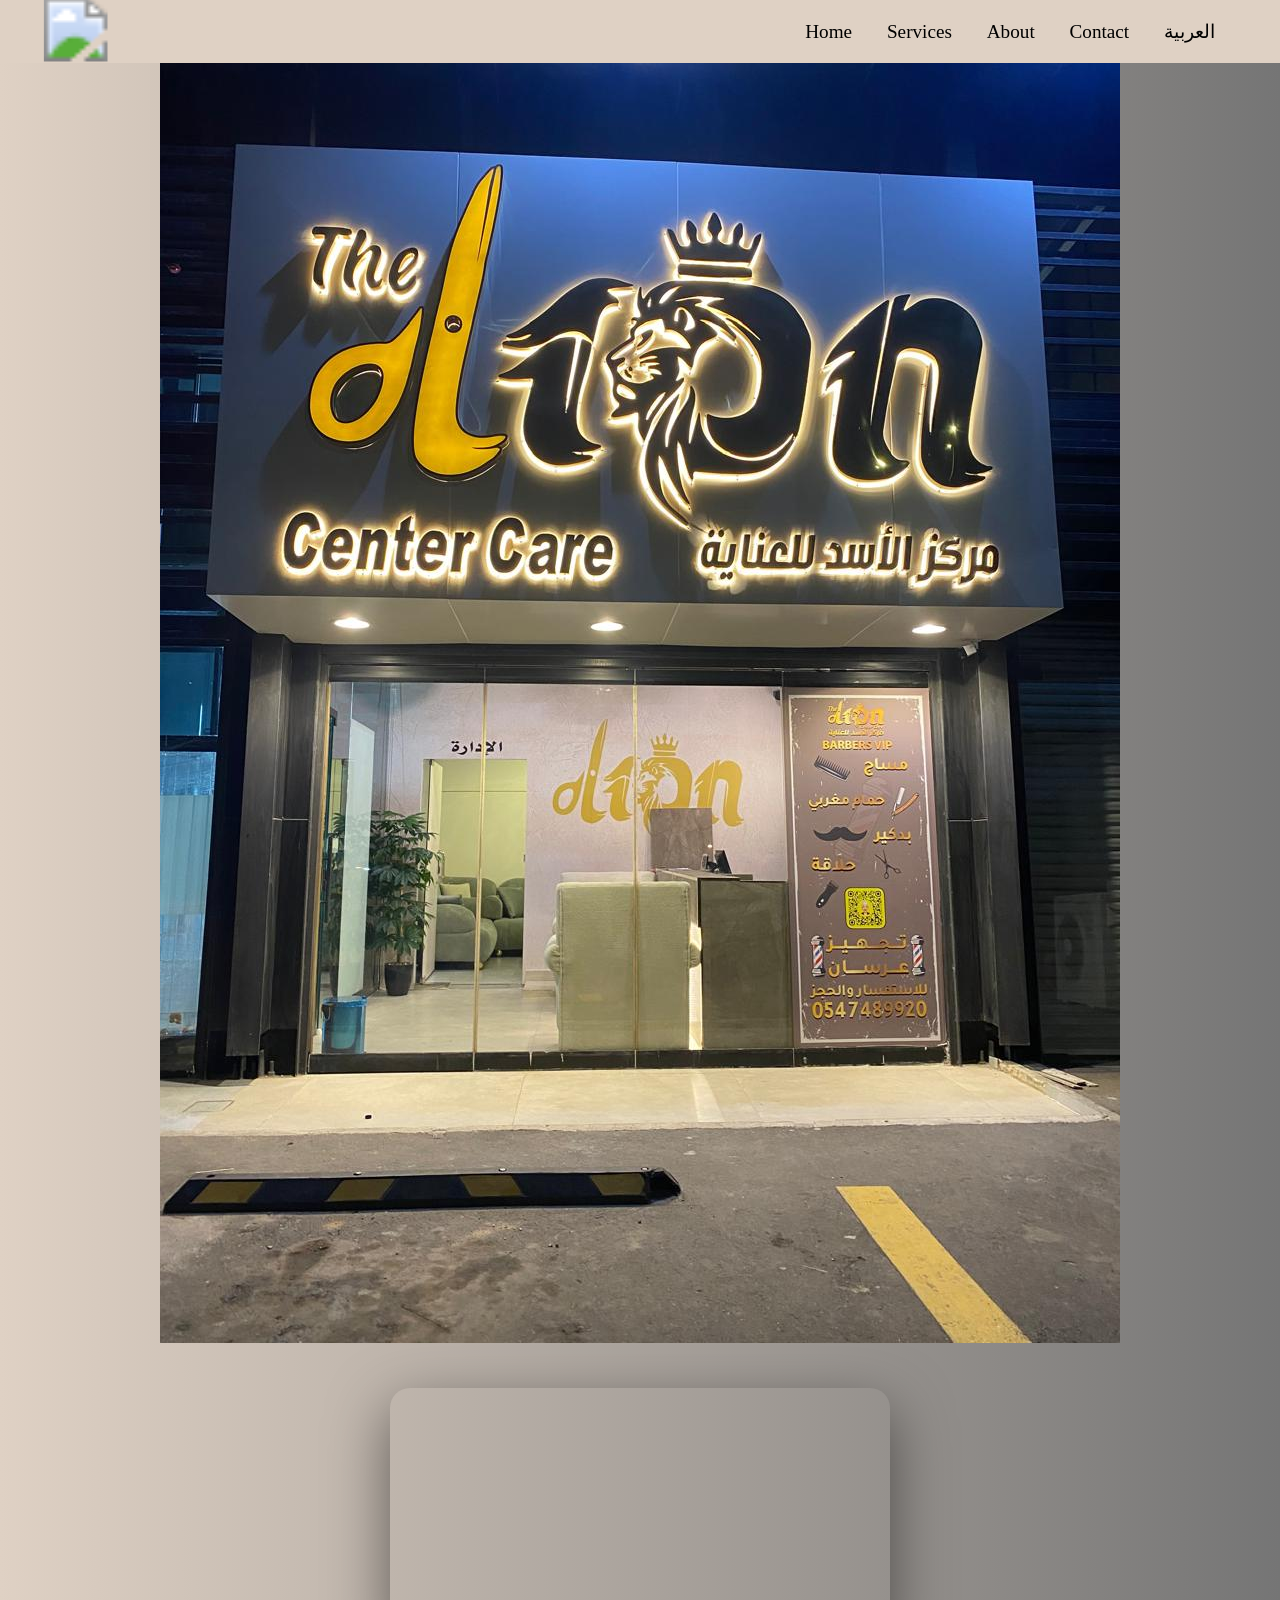
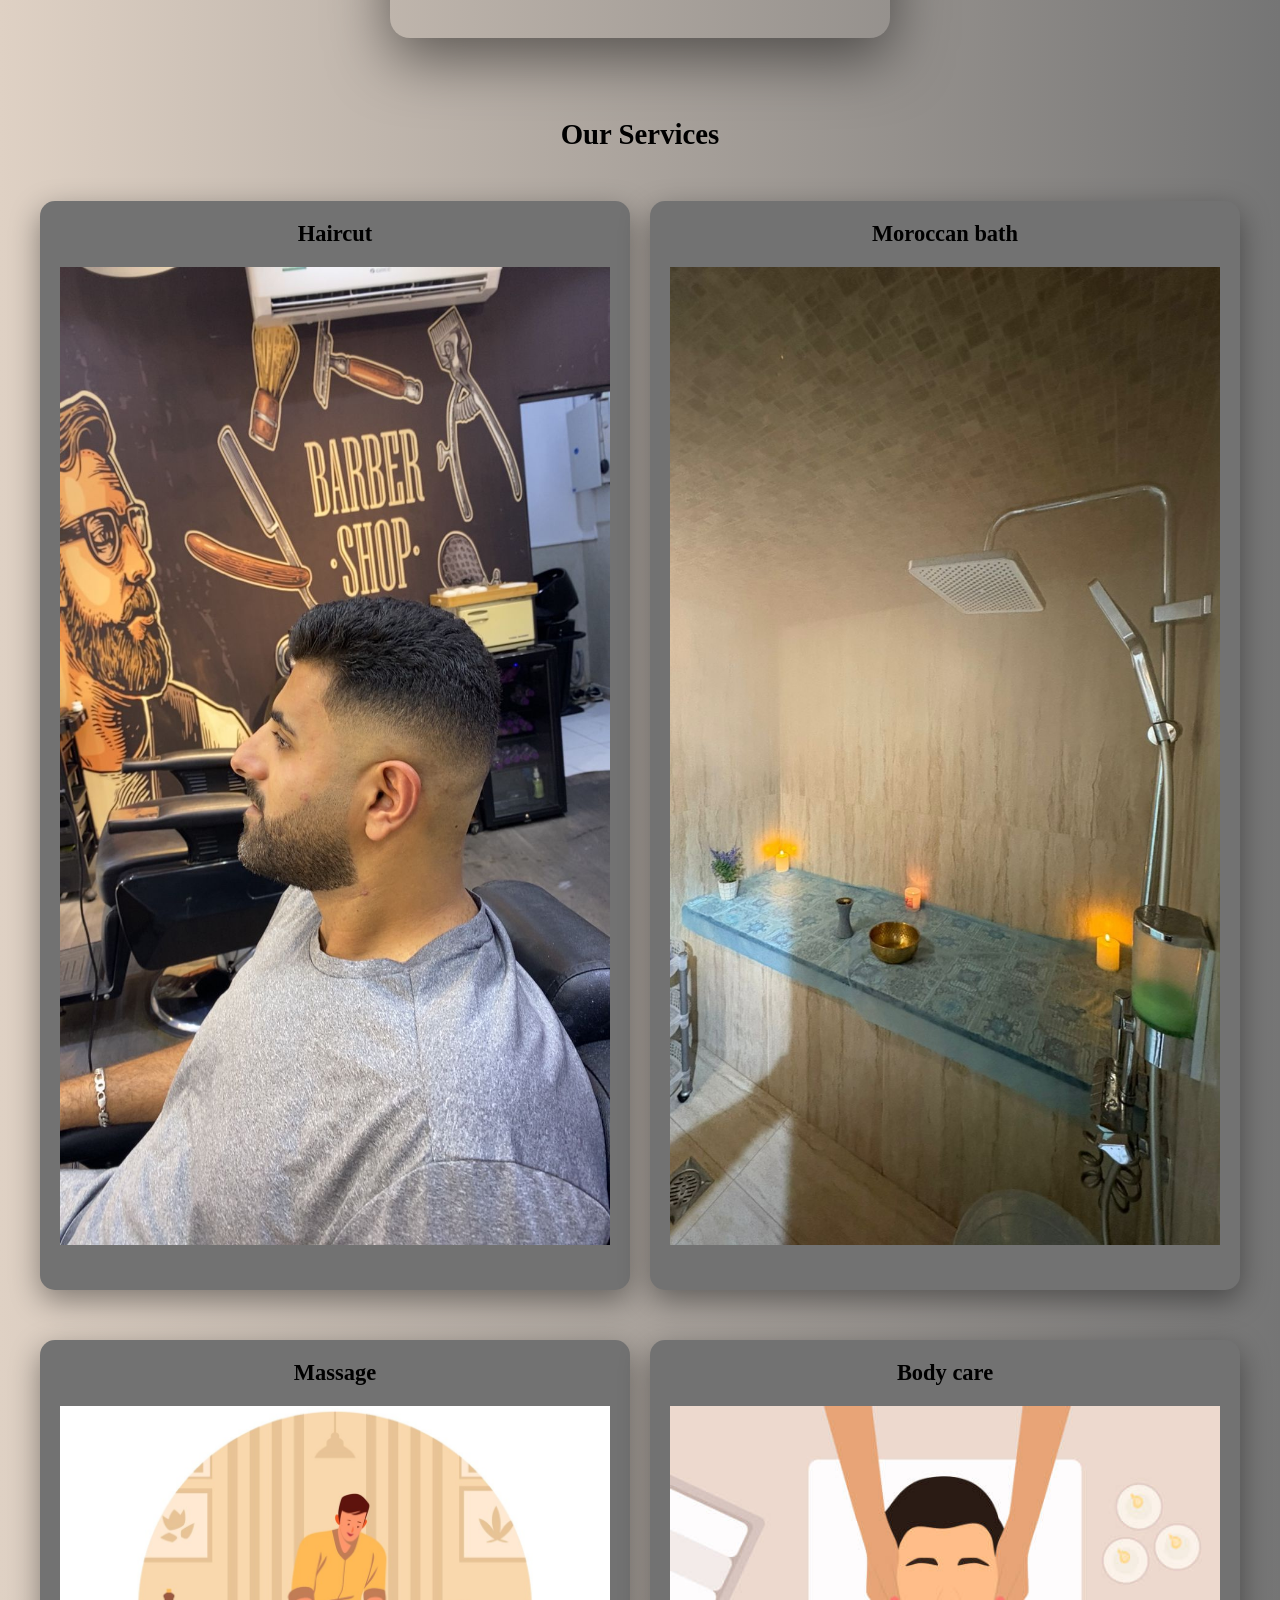
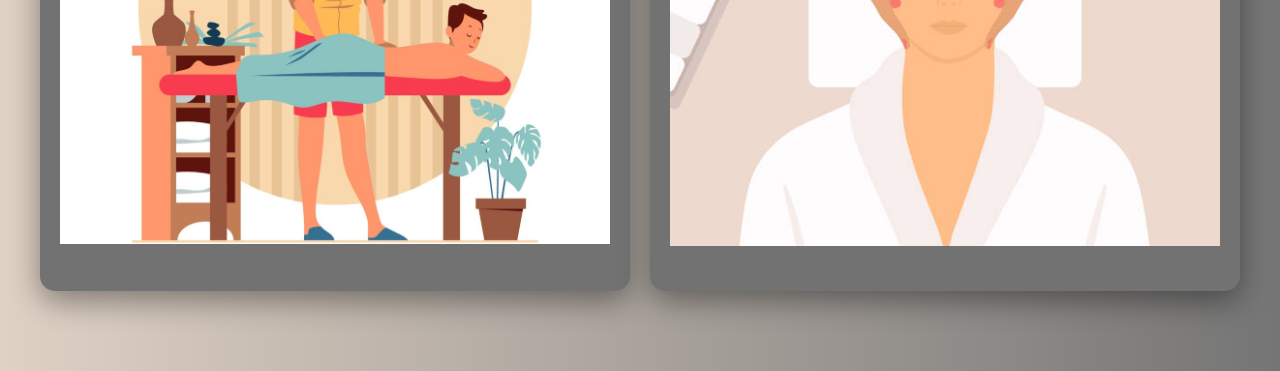
==== index.html @ b3e07620 "Update index.html" ====
<!DOCTYPE html>
<html lang="en">
<head>
<meta charset="UTF-8">
<meta name="viewport" content="width=device-width, initial-scale=1.0">
<title>The Lion center care</title>
<link href="https://fonts.googleapis.com/css2?family=Poppins:wght@300;500;700&display=swap" rel="stylesheet">
<link href="https://unpkg.com/aos@2.3.4/dist/aos.css" rel="stylesheet">
<link href="css.css" rel="stylesheet">
<link href="ico.ico" rel="icon">
</head>

<body>

<nav>
  <img src="upscale.png" alt="The Lion center care" width="31" height="17">

  <div class="menu" id="menu">
    <a href="index.html">Home</a>
    <a href="services.html">Services</a>
    <a href="about.html">About</a>
    <a href="contact.html">Contact</a>
    <a href="index_a.html">العربية</a>
  </div>
  <div class="hamburger" onclick="toggleMenu()">
    ☰
  </div>
</nav>
<img src="front.jpg" data-aos="zoom-in" class="front">
<div class="hero-video" data-aos="fade-in">
  <video autoplay muted loop playsinline>
    <source src="video.mp4" type="video/mp4">
  </video>
</div>

<div class="section">
  <h2 data-aos="fade-up">Our Services</h2>
  <div class="cards">
    <div class="card" data-aos="fade-right" data-aos-offset="0" data-aos-anchor-placement="bottom-bottom">
      <h3>Haircut</h3>
      <img src="front.jpeg">
    </div>
    <div class="card" data-aos="fade-left" data-aos-offset="0" data-aos-anchor-placement="bottom-bottom">
      <h3>Moroccan bath</h3>
      <img src="bath.jpeg">
    </div>
  </div>
  <div class="cards">
    <div class="card" data-aos="fade-right" data-aos-offset="0" data-aos-anchor-placement="bottom-bottom">
      <h3>Massage</h3>
      <img src="massag.jpg">
    </div>
    <div class="card" data-aos="fade-left" data-aos-offset="0" data-aos-anchor-placement="bottom-bottom">
      <h3>Body care</h3>
      <img src="body.jpg">
    </div>
  </div>
</div>

<script src="https://unpkg.com/aos@2.3.4/dist/aos.js"></script>
<script src="js.js"></script>

</body>
</html>
---- css.css ----
*{
  margin:0;
  padding:0;
}

body{
  background: linear-gradient(to right,rgb(223,209,196),#757575);
  color:black;
  text-align:center;
  justify-content: center;
  align-items: center;
  font-size: larger;
}

nav{
 background: rgb(223,209,196);
 display:flex;
 justify-content:space-between;
 align-items:center;
 padding:20px 50px;
 position: relative;
 top:0;
 z-index:1000;
}

nav img{
  transform: scale(4)translateX(10px);
}

a{
  color:black;
  text-decoration:none;
  margin:0 15px;
  transition:.3s;
}

a:hover{
  color:red;
}

.section {
  padding: 80px 20px;
  max-width: 1200px;
  margin: auto;
}

.cards{
  display:grid;
  grid-template-columns:repeat(auto-fit,minmax(250px,1fr));
  gap:20px;
  margin-top:50px;
}

.card{
 background:#727272;
 padding:20px;
 border-radius:15px;
 transition:.3s;
 width:fit-content;
 box-shadow: 0 10px 30px rgba(0,0,0,0.4);
}

.card img{
  width:100%;
  border-radius:10px;
  padding:20px 0px;
}

.hero-video {
  display: flex;
  justify-content: center;
  margin-top: 40px;
}

.hero-video video {
  width: 90%;
  max-width: 500px;
  border-radius: 20px;
  box-shadow: 0 20px 60px rgba(0,0,0,0.5);
}

.hamburger {
  display: none;
  font-size: 30px;
  cursor: pointer;
}

.container{
  padding:50px;
  overflow-x: auto;
}
.service{
  margin-bottom:40px;
  display:flex;
  gap:20px;
  align-items: center;
  justify-content: center;
}
.service img{
  width:500px;
  border-radius:15px;
}

.img img{
    width: 1080px;
  }

@media (max-width: 1080px) {

  nav {
    padding: 15px 20px;
  }

  .service img{
  width:200px;
  }

  .img img{
    width: 400px;
  }

  .menu {
    position: absolute;
    top: 80px;
    right: 0;
    background: rgb(223,209,196);
    width: 100%;
    display: none;
    flex-direction: column;
    text-align: center;
  }

  .menu a {
    display: block;
    padding: 15px;
    border-top: 1px solid #ccc;
  }

  .menu.active {
    display: flex;
  }

  .hamburger {
    display: block;
  }
}
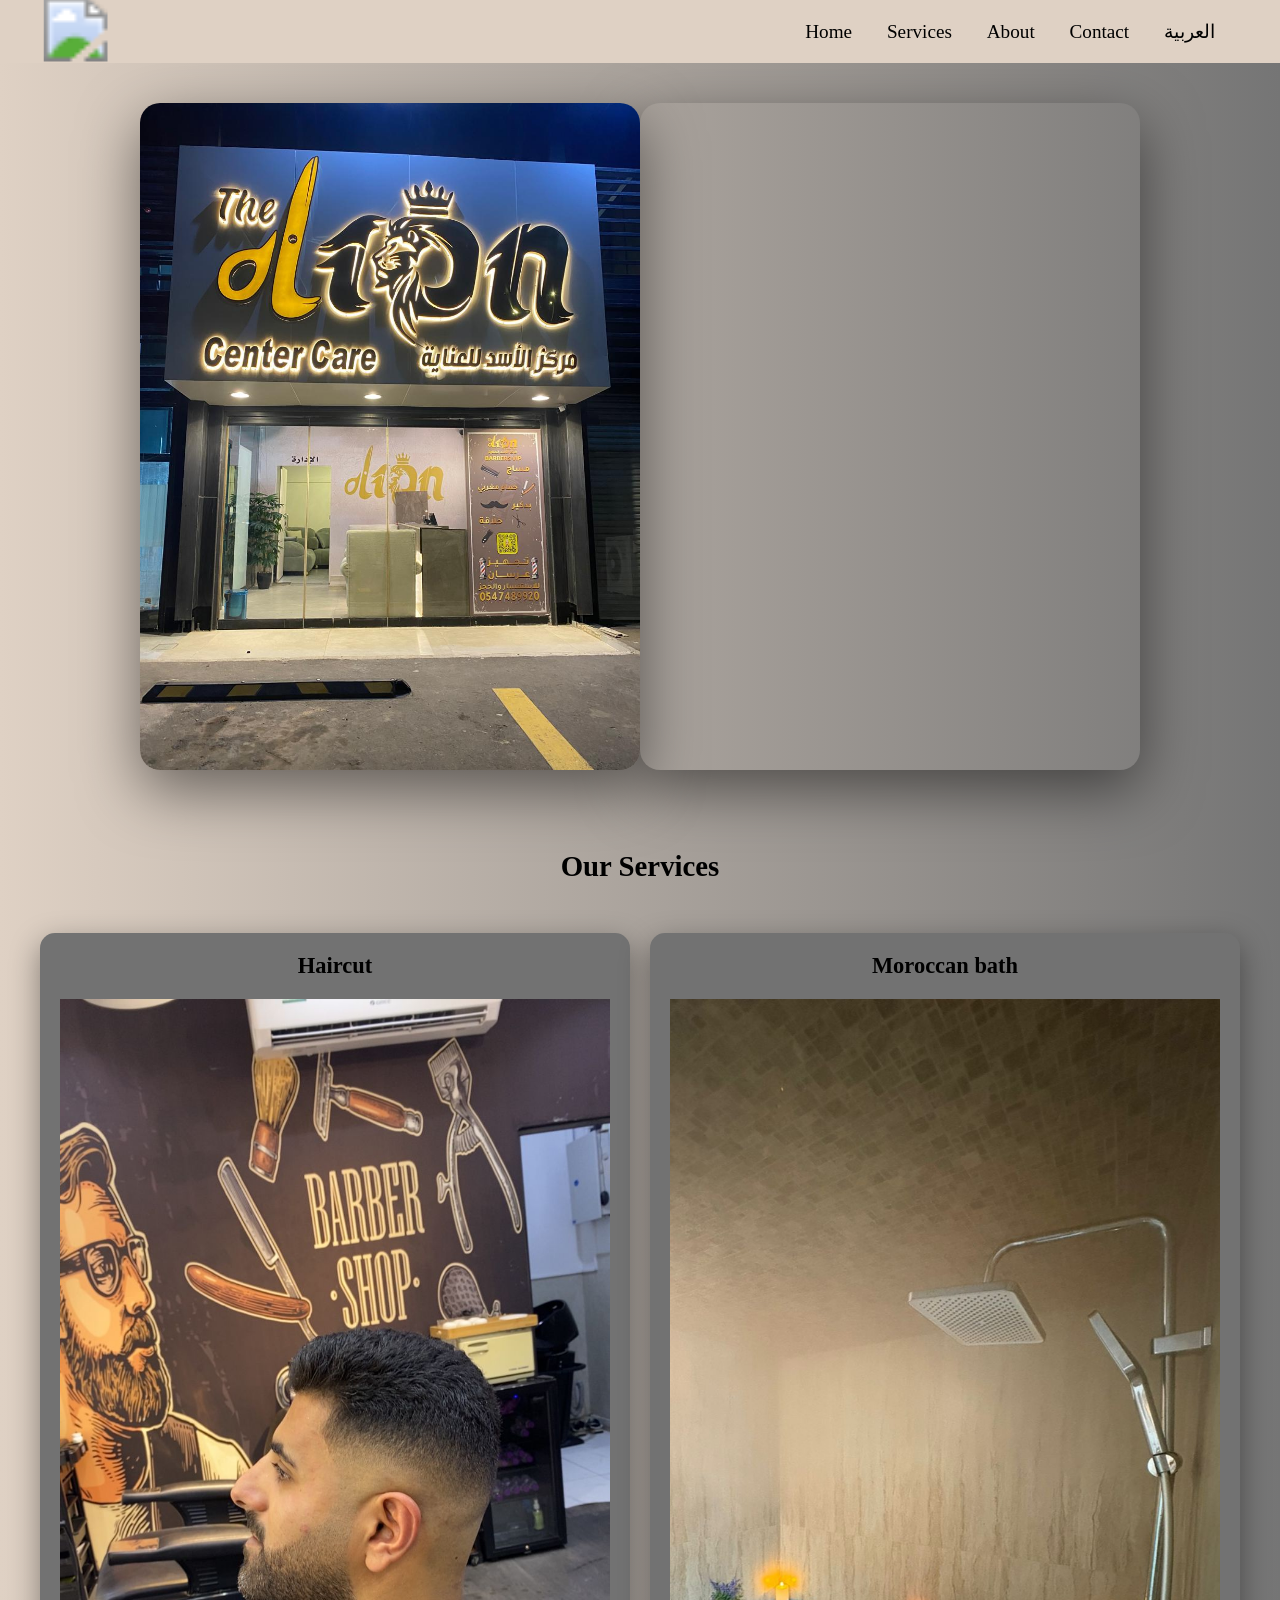
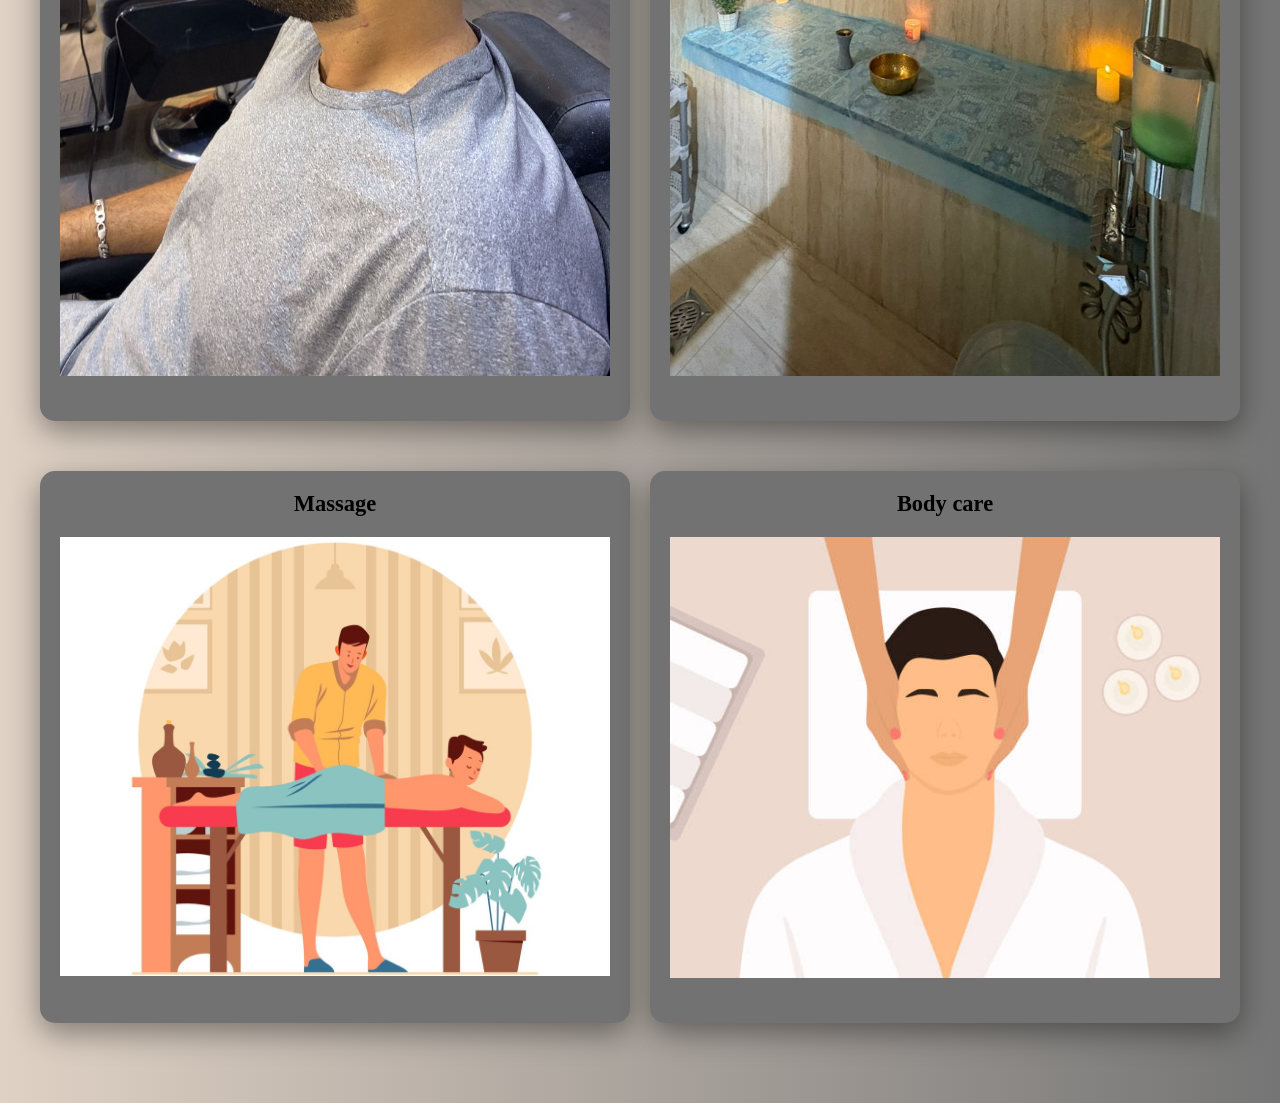
==== commit a391b01d: "Update index.html" ====
--- a/index.html
+++ b/index.html
@@ -26,8 +26,9 @@
     ☰
   </div>
 </nav>
-<img src="front.jpg" data-aos="zoom-in" class="front">
 <div class="hero-video" data-aos="fade-in">
+  <img src="front.jpg" data-aos="zoom-in" class="front">
+  <br>
   <video autoplay muted loop playsinline>
     <source src="video.mp4" type="video/mp4">
   </video>
--- a/css.css
+++ b/css.css
@@ -64,6 +64,12 @@
   width:100%;
   border-radius:10px;
   padding:20px 0px;
+}
+
+.front{
+  max-width: 500px;
+  border-radius: 20px;
+  box-shadow: 0 20px 60px rgba(0,0,0,0.5);
 }
 
 .hero-video {
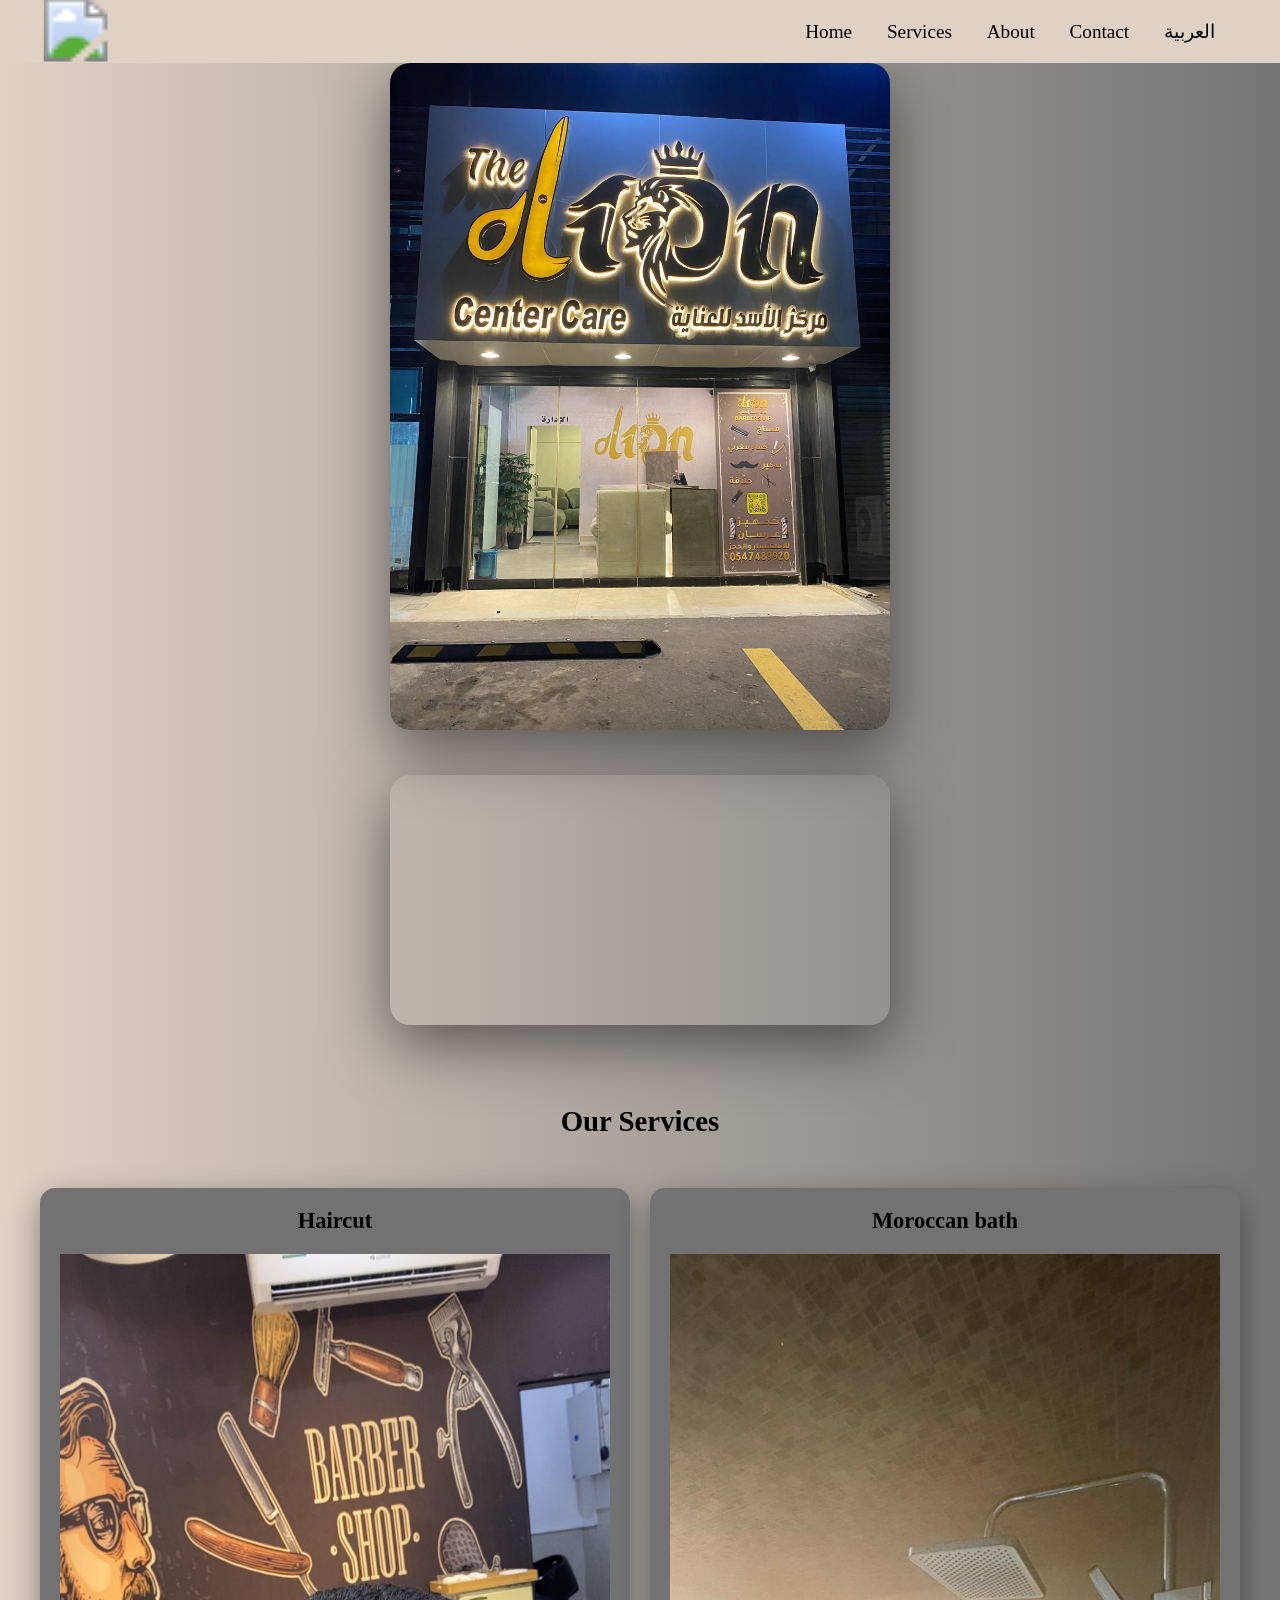
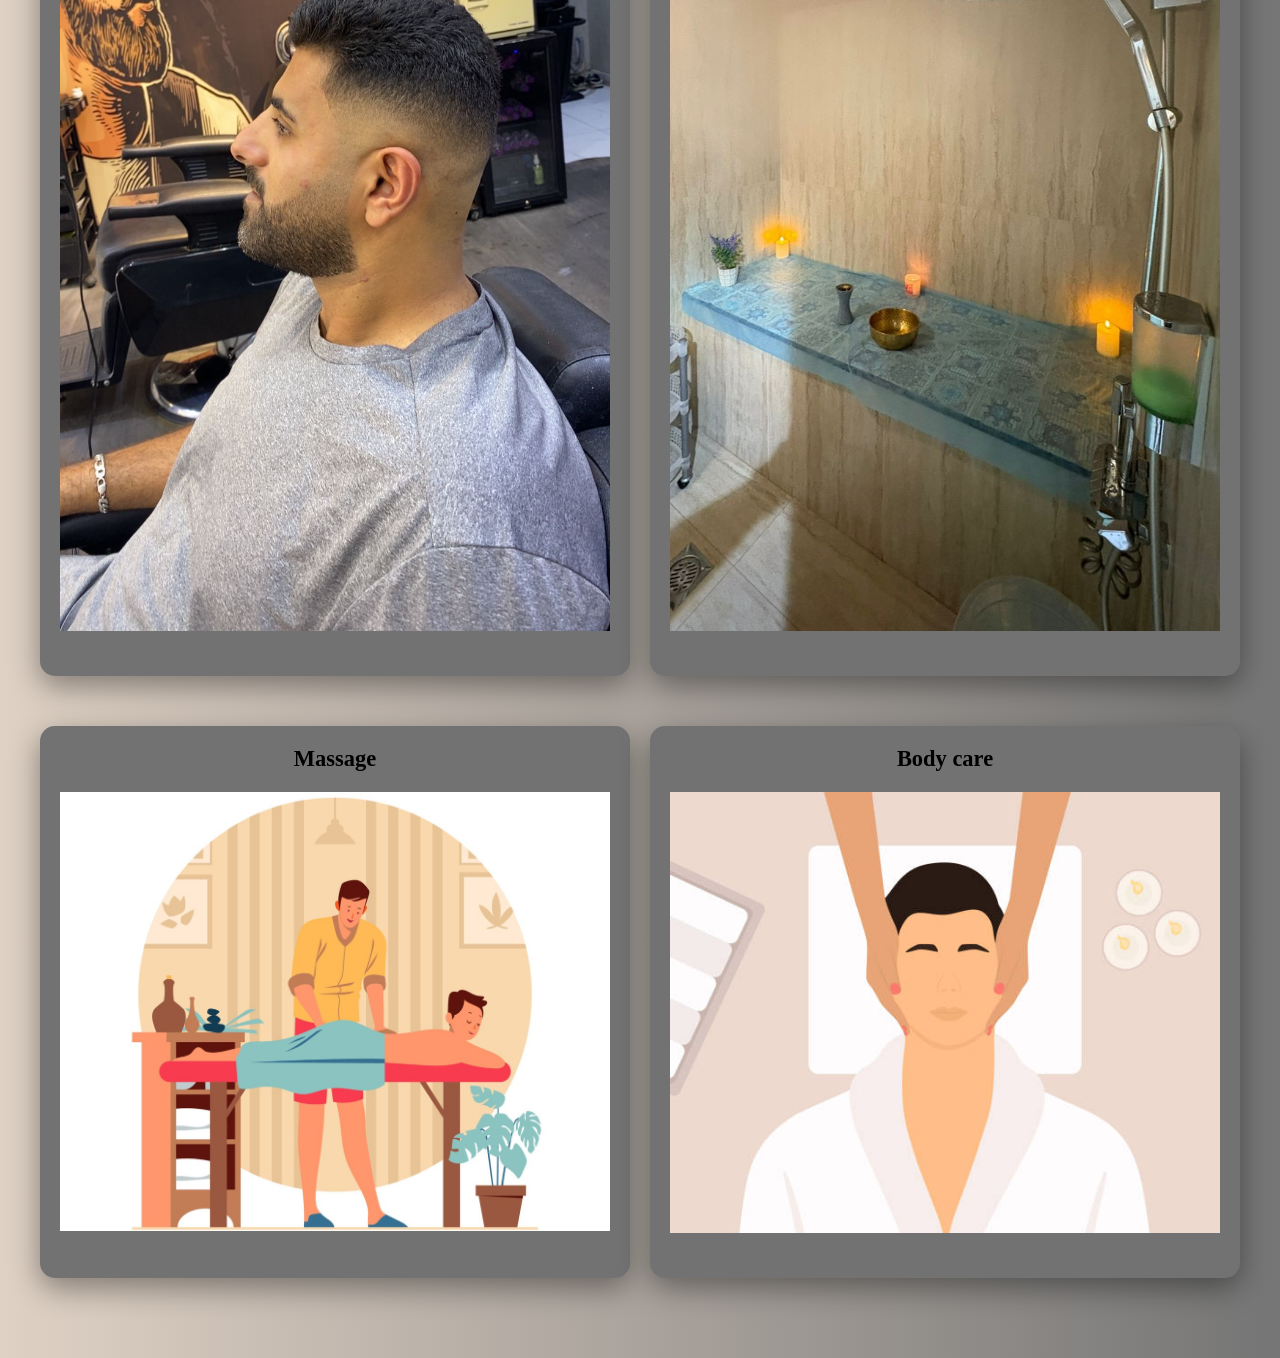
==== commit 51b70ed4: "Update index.html" ====
--- a/index.html
+++ b/index.html
@@ -26,9 +26,8 @@
     ☰
   </div>
 </nav>
+<img src="front.jpg" data-aos="zoom-in" class="front">
 <div class="hero-video" data-aos="fade-in">
-  <img src="front.jpg" data-aos="zoom-in" class="front">
-  <br>
   <video autoplay muted loop playsinline>
     <source src="video.mp4" type="video/mp4">
   </video>
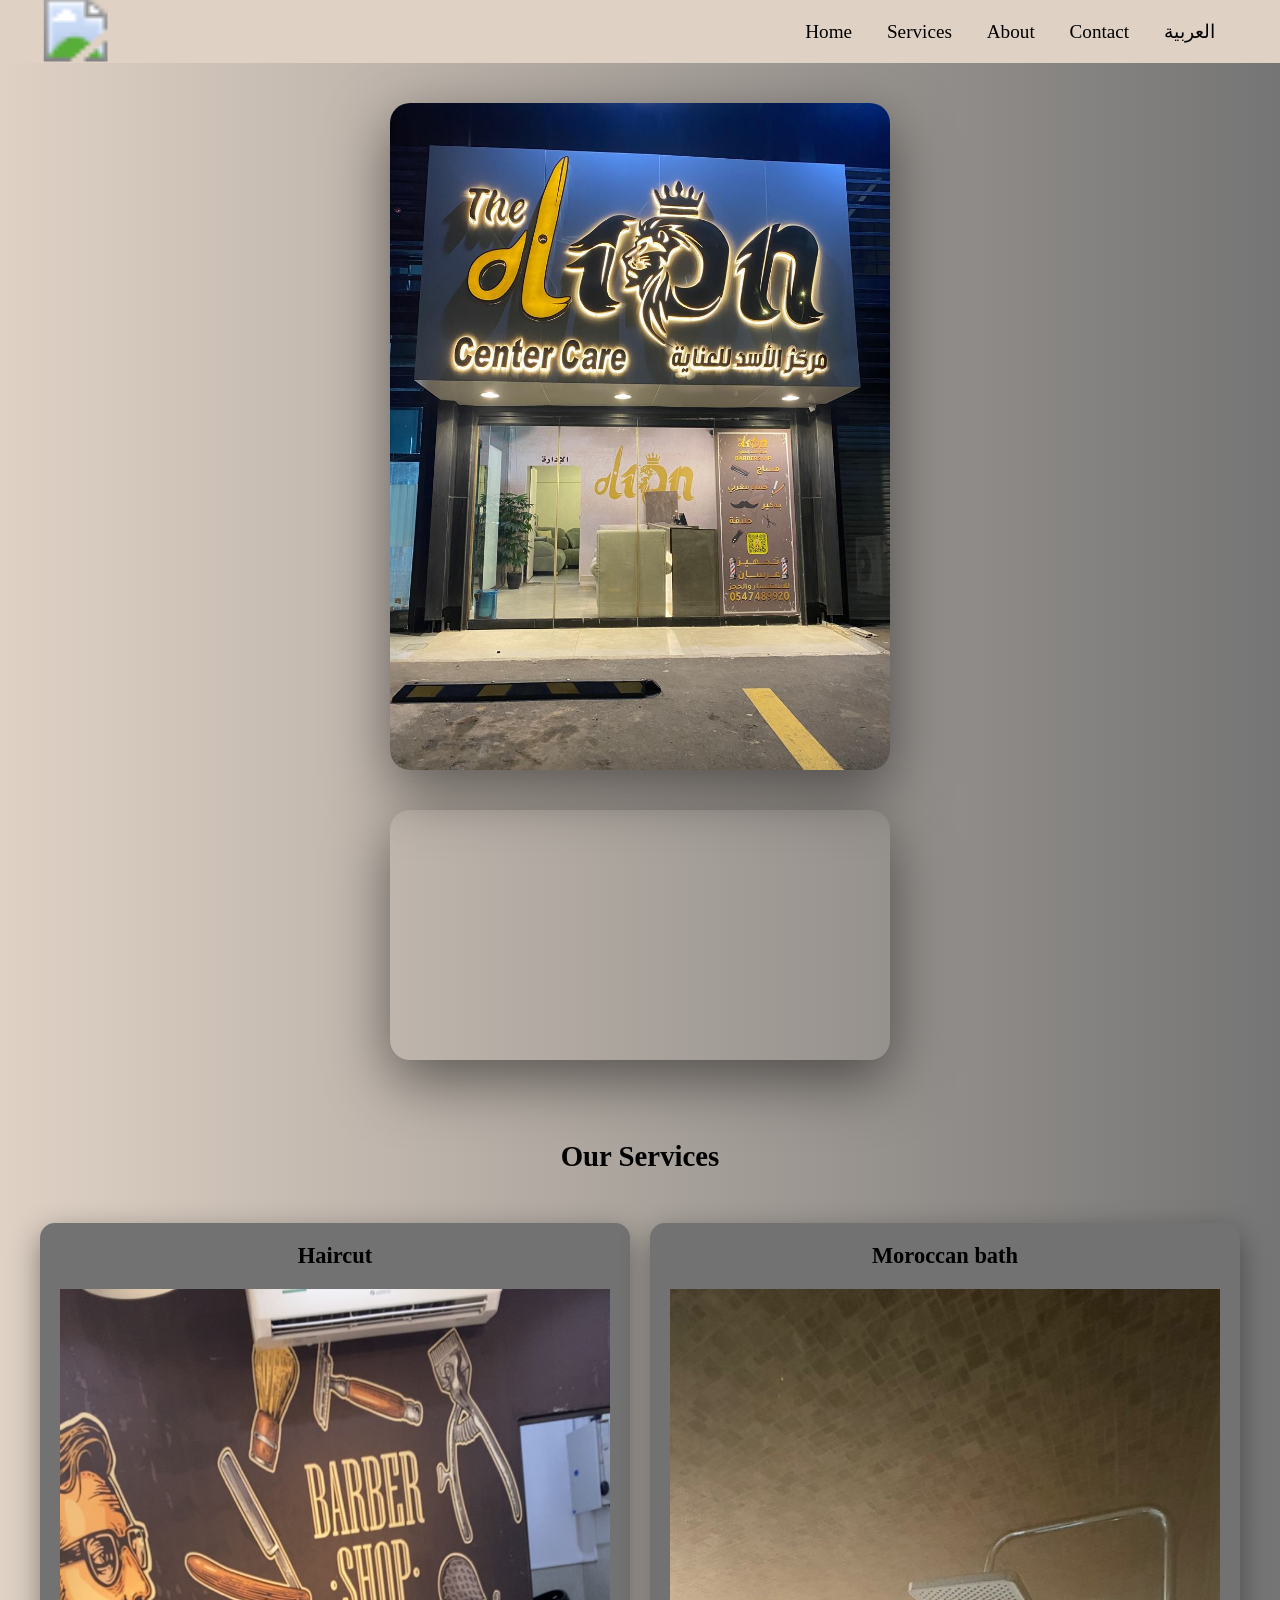
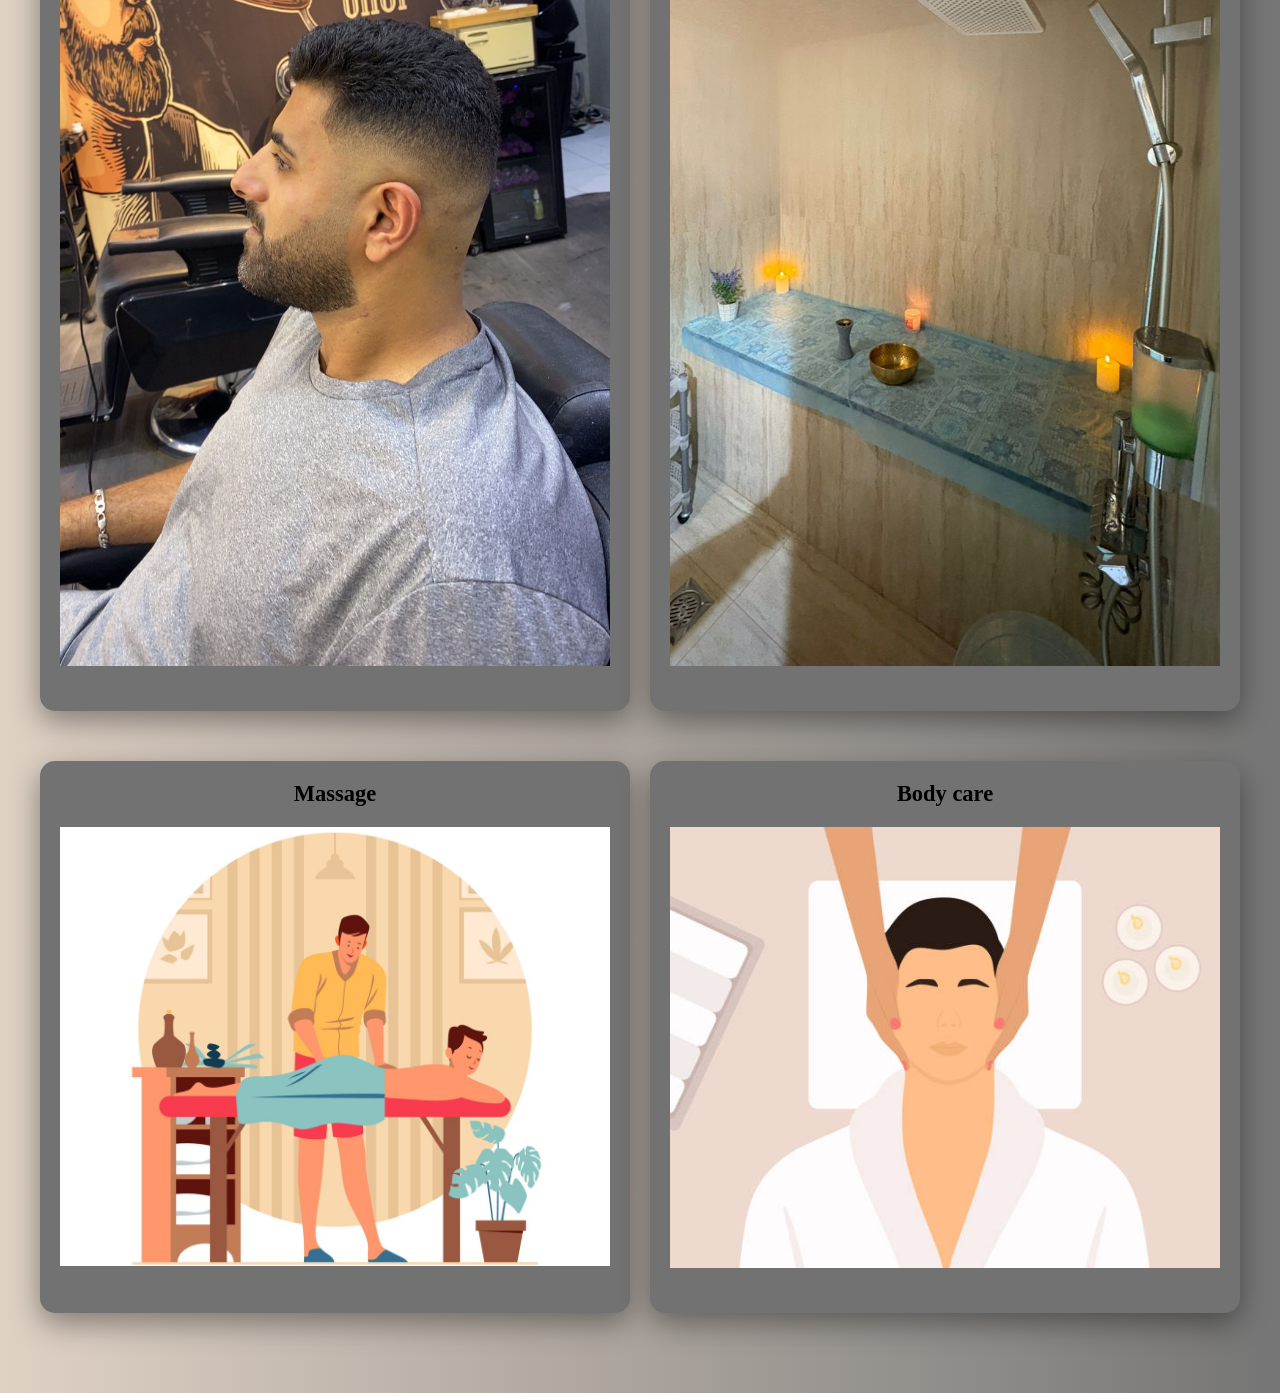
==== commit ed58d481: "Update index.html" ====
--- a/index.html
+++ b/index.html
@@ -26,7 +26,9 @@
     ☰
   </div>
 </nav>
+<div class="hero-video" data-aos="fade-in">
 <img src="front.jpg" data-aos="zoom-in" class="front">
+</div>
 <div class="hero-video" data-aos="fade-in">
   <video autoplay muted loop playsinline>
     <source src="video.mp4" type="video/mp4">
--- a/css.css
+++ b/css.css
@@ -67,6 +67,7 @@
 }
 
 .front{
+  width: 90%;
   max-width: 500px;
   border-radius: 20px;
   box-shadow: 0 20px 60px rgba(0,0,0,0.5);
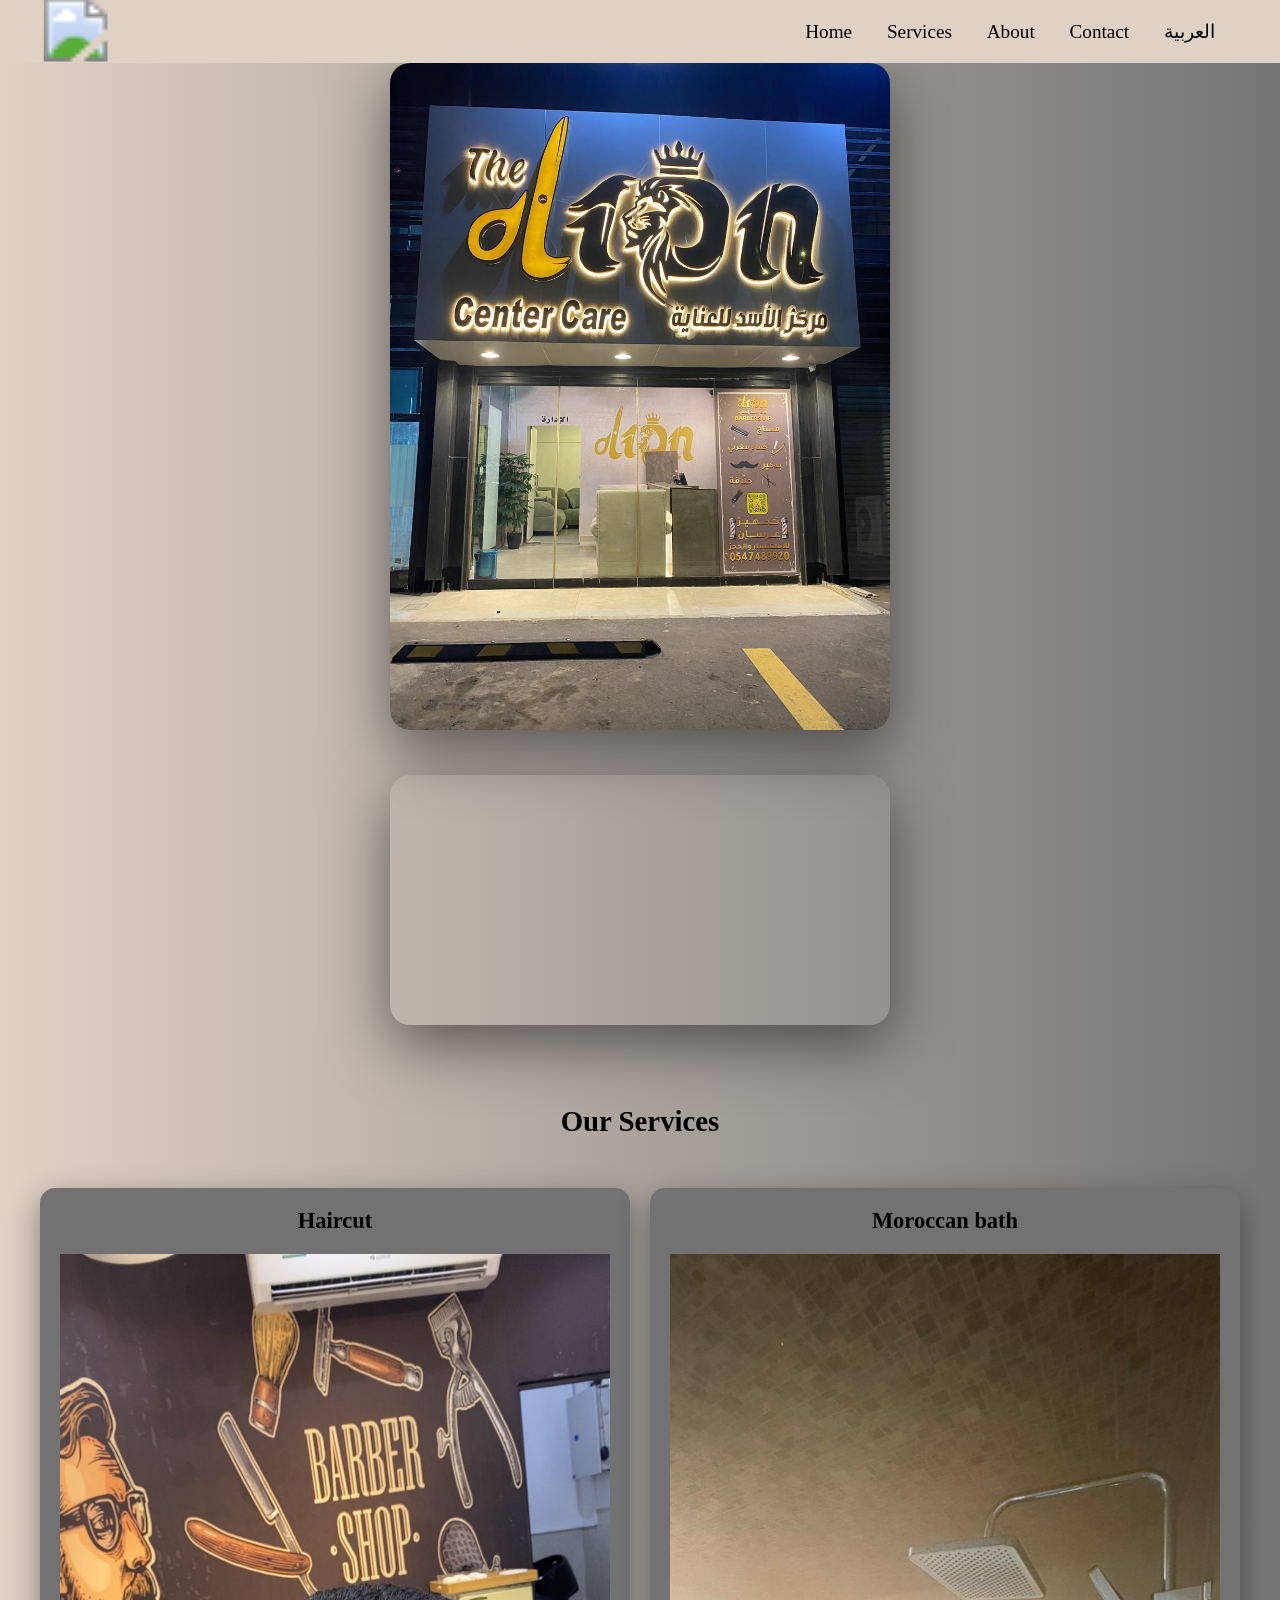
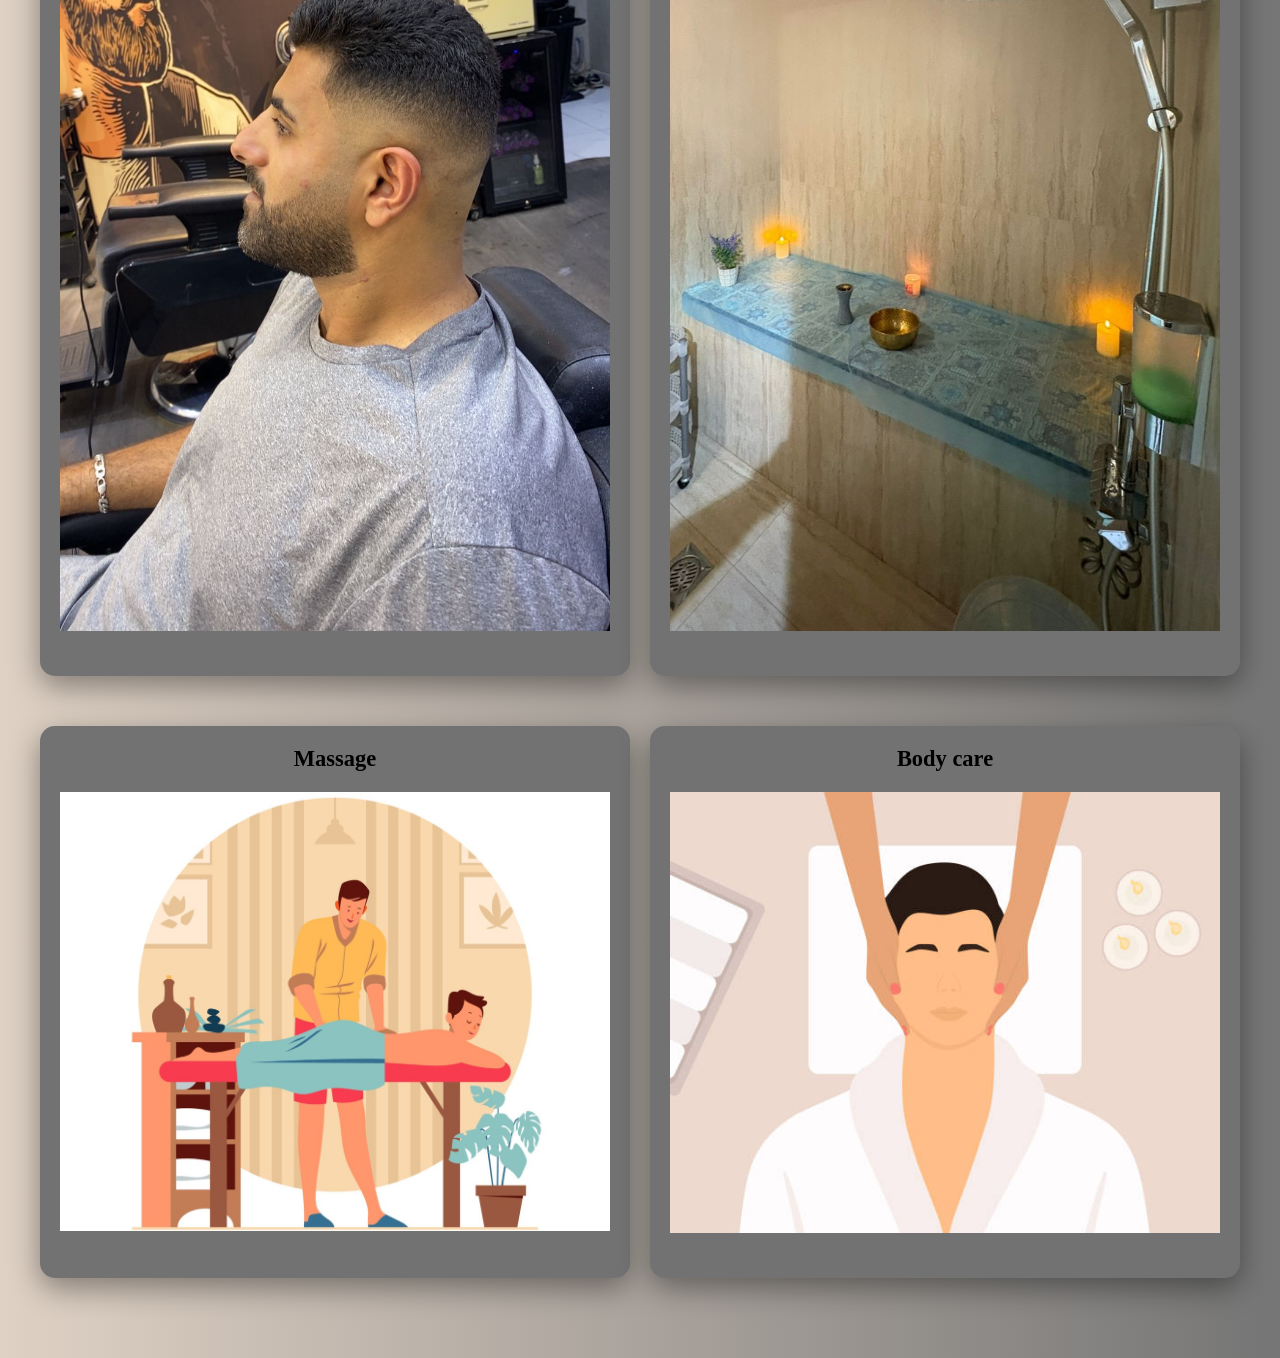
==== commit cc8e61a1: "Update index.html" ====
--- a/index.html
+++ b/index.html
@@ -26,9 +26,7 @@
     ☰
   </div>
 </nav>
-<div class="hero-video" data-aos="fade-in">
 <img src="front.jpg" data-aos="zoom-in" class="front">
-</div>
 <div class="hero-video" data-aos="fade-in">
   <video autoplay muted loop playsinline>
     <source src="video.mp4" type="video/mp4">
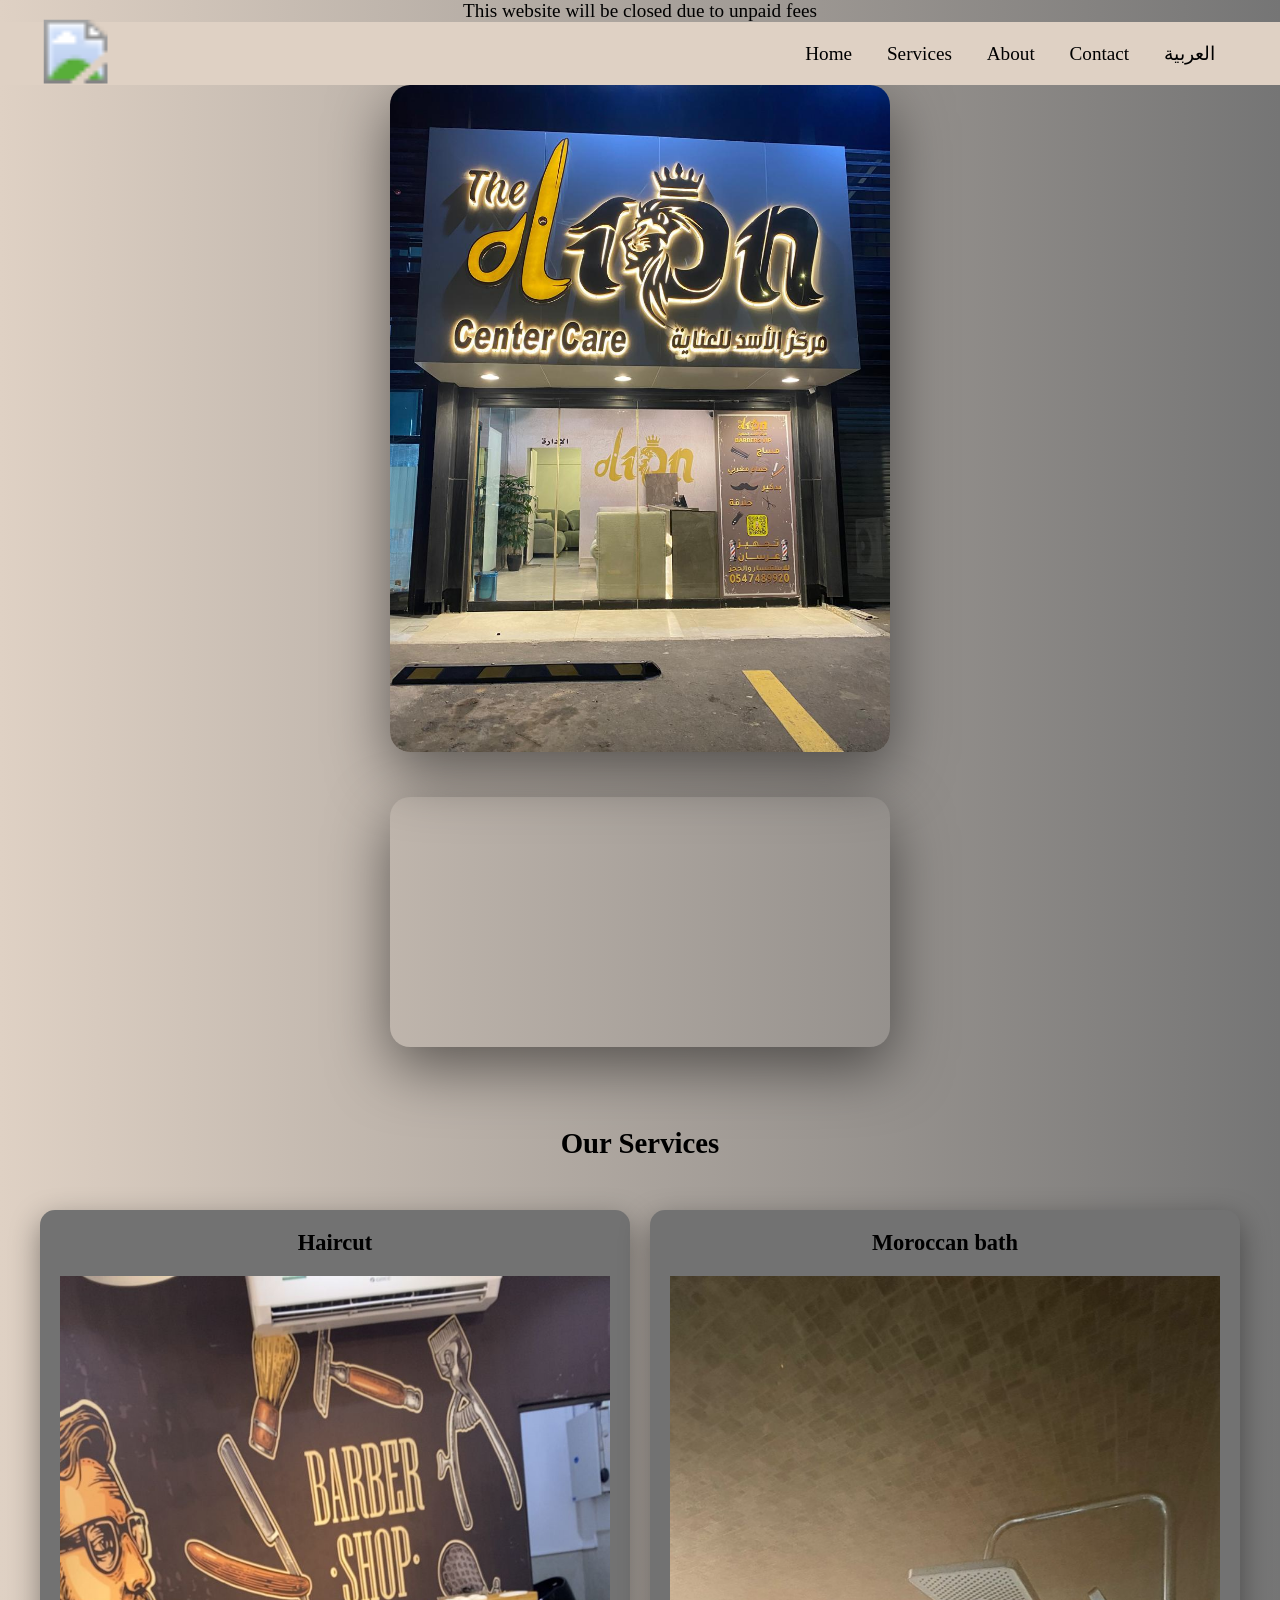
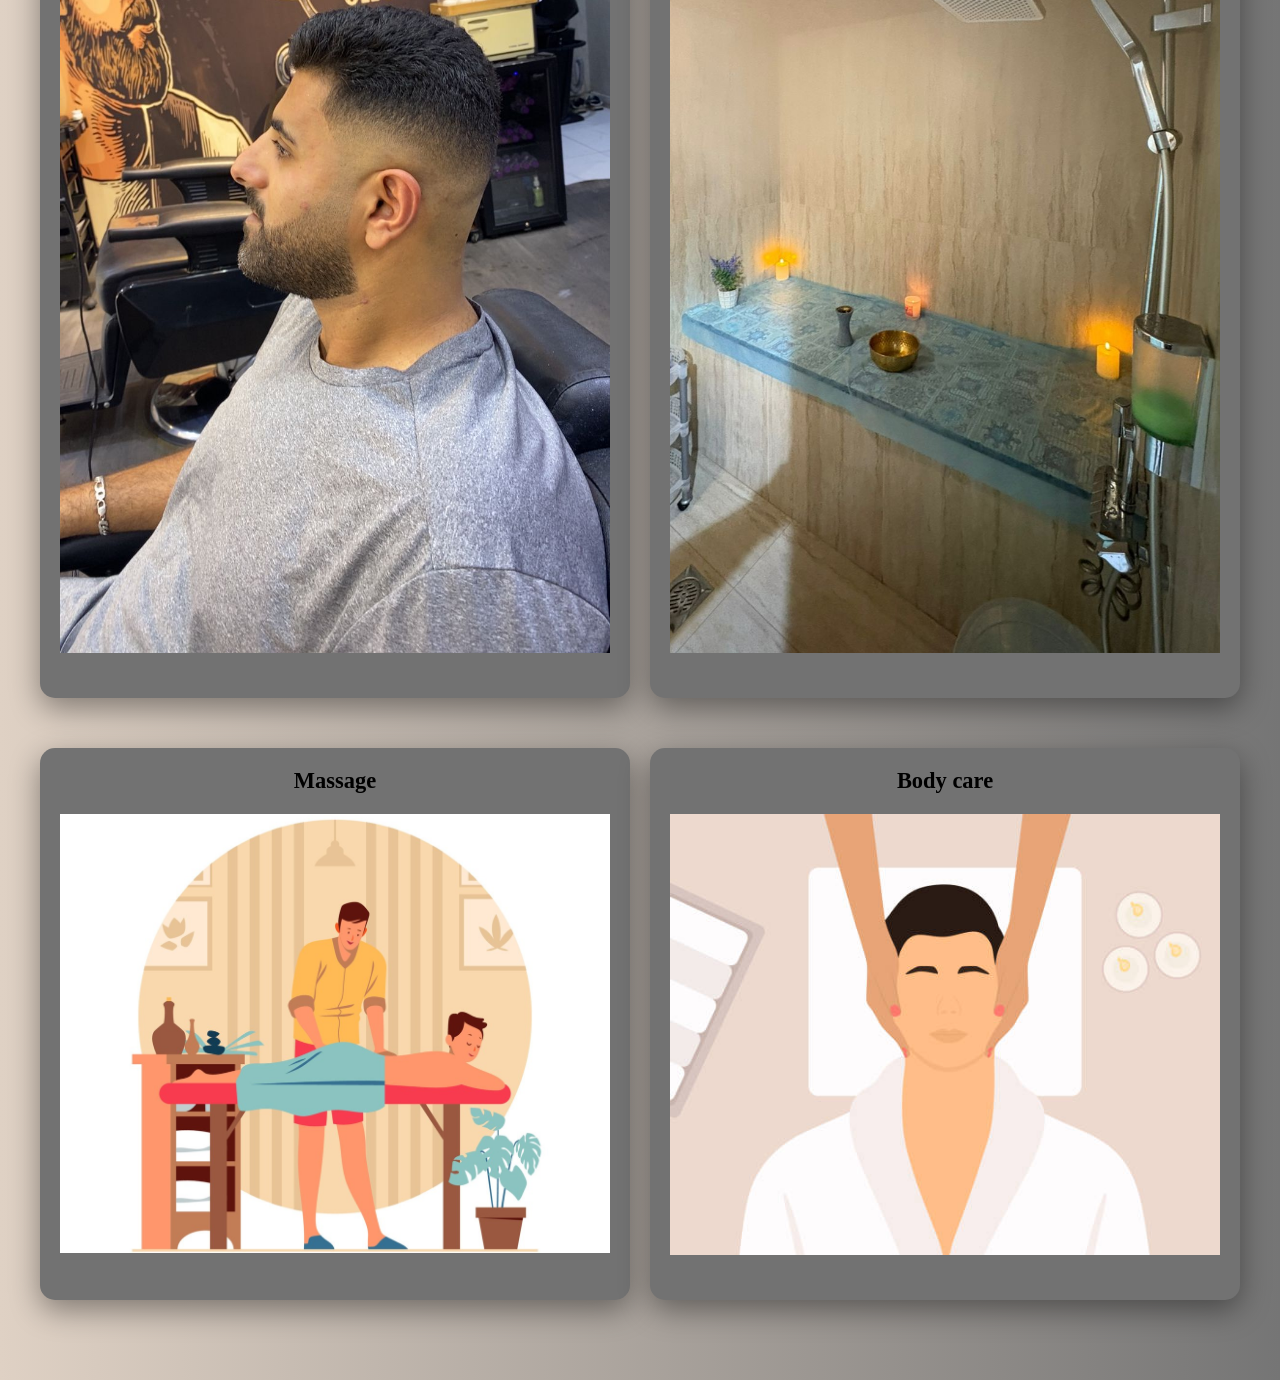
==== commit 1e9000b7: "Update index.html" ====
--- a/index.html
+++ b/index.html
@@ -11,7 +11,7 @@
 </head>
 
 <body>
-
+<div class="watermark">This website will be closed due to unpaid fees</div>
 <nav>
   <img src="upscale.png" alt="The Lion center care" width="31" height="17">
 
@@ -40,7 +40,7 @@
       <h3>Haircut</h3>
       <img src="front.jpeg">
     </div>
-    <div class="card" data-aos="fade-left" data-aos-offset="0" data-aos-anchor-placement="bottom-bottom">
+    <div class="card" data-aos="fade-right" data-aos-offset="0" data-aos-anchor-placement="bottom-bottom">
       <h3>Moroccan bath</h3>
       <img src="bath.jpeg">
     </div>
@@ -50,7 +50,7 @@
       <h3>Massage</h3>
       <img src="massag.jpg">
     </div>
-    <div class="card" data-aos="fade-left" data-aos-offset="0" data-aos-anchor-placement="bottom-bottom">
+    <div class="card" data-aos="fade-right" data-aos-offset="0" data-aos-anchor-placement="bottom-bottom">
       <h3>Body care</h3>
       <img src="body.jpg">
     </div>
